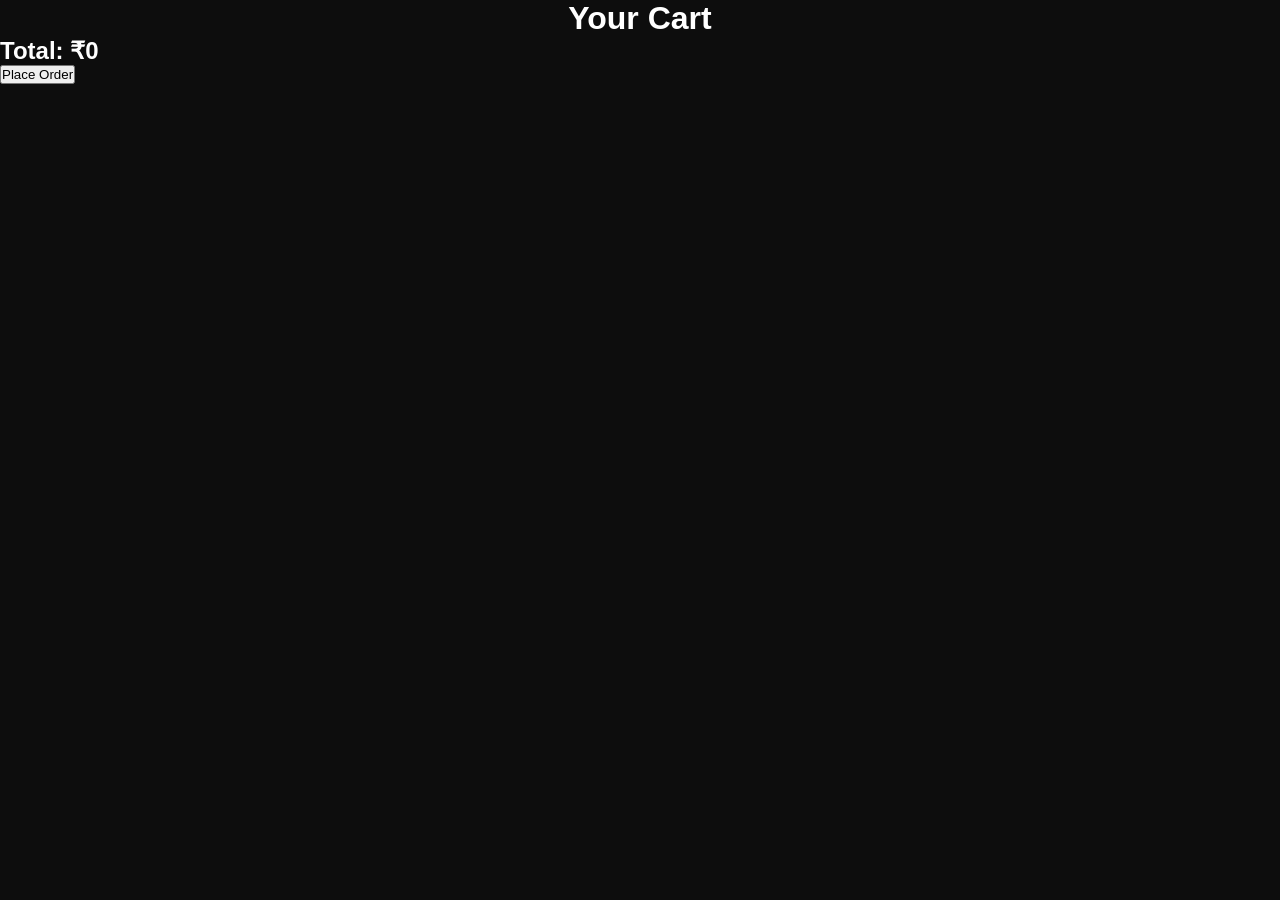
==== cart.html @ f9e0639d "first commit" ====
<!DOCTYPE html>
<html>

<head>
    <title>Cart</title>
    <link rel="stylesheet" href="css/style.css">
</head>

<body>

    <h1 style="text-align:center">Your Cart</h1>

    <ul id="cart-items"></ul>

    <h2 id="total"></h2>

    <a href="order.html">
        <button>Place Order</button>
    </a>

    <script src="js/script.js"></script>

</body>

</html>
---- css/style.css ----
:root {
    --bg-dark: #0d0d0d;
    --card-dark: #1e1e1e;
    --card-lighter: #2a2a2a;
    --neon-green: #7cff1c;
    --neon-green-hover: #5ad80b;
    --text-main: #ffffff;
    --text-muted: #9e9e9e;
    --icon-color: #ffffff;
    --bottom-nav-bg: #1e1e1ebf;
}

* {
    margin: 0;
    padding: 0;
    box-sizing: border-box;
    font-family: 'Outfit', sans-serif;
    -webkit-tap-highlight-color: transparent;
}

body {
    background-color: var(--bg-dark);
    color: var(--text-main);
    overflow-x: hidden;
}

/* Splash Screen (Overlay) - Mobile Only */
.splash-screen {
    position: fixed;
    top: 0;
    left: 0;
    width: 100%;
    height: 100vh;
    z-index: 1000;
    display: flex;
    flex-direction: column;
    background: var(--bg-dark);
    transition: opacity 0.5s ease;
}

.splash-top {
    flex: 1;
    background-color: var(--neon-green);
    border-bottom-left-radius: 40px;
    border-bottom-right-radius: 40px;
    display: flex;
    align-items: center;
    justify-content: center;
    position: relative;
    overflow: hidden;
    background-image: radial-gradient(circle at top right, rgba(0, 0, 0, 0.1) 0%, transparent 40%);
}

.splash-logo {
    font-size: 2.2rem;
    font-weight: 700;
    color: rgba(0, 0, 0, 0.9);
    display: flex;
    align-items: center;
    gap: 12px;
}

.splash-logo span {
    color: var(--text-main);
    background: rgba(0, 0, 0, 0.9);
    padding: 6px 12px;
    border-radius: 8px;
    font-size: 1.8rem;
}

.splash-bottom {
    padding: 40px 30px;
    display: flex;
    flex-direction: column;
    align-items: center;
    text-align: center;
    background: var(--bg-dark);
}

.splash-title {
    font-size: 2.5rem;
    font-weight: 700;
    margin-bottom: 15px;
    line-height: 1.2;
}

.splash-title span {
    color: var(--neon-green);
}

.splash-subtitle {
    color: var(--text-muted);
    font-size: 1rem;
    margin-bottom: 40px;
}

.splash-btn {
    width: 100%;
    max-width: 320px;
    background: var(--card-dark);
    border: 1px solid rgba(255, 255, 255, 0.05);
    color: var(--text-main);
    padding: 8px 10px;
    border-radius: 50px;
    display: flex;
    align-items: center;
    justify-content: space-between;
    cursor: pointer;
    font-size: 1.1rem;
    font-weight: 600;
    transition: transform 0.2s, background 0.3s;
    box-shadow: 0 10px 30px rgba(0, 0, 0, 0.5);
}

.splash-btn:hover {
    background: var(--card-lighter);
    transform: scale(1.03);
}

.splash-btn .icon-circle {
    width: 50px;
    height: 50px;
    background: var(--neon-green);
    border-radius: 50%;
    display: flex;
    align-items: center;
    justify-content: center;
    color: #000;
    font-size: 1.2rem;
}

.splash-btn .arrows {
    color: var(--neon-green);
    display: flex;
    gap: 4px;
    padding-right: 20px;
    font-size: 1.2rem;
}

/* Main App Container */
.app-container {
    width: 100%;
    max-width: 1400px;
    margin: 0 auto;
    min-height: 100vh;
    background: var(--bg-dark);
    position: relative;
    padding-bottom: 100px;
    /* space for bottom nav on mobile */
}

/* Header */
.app-header {
    display: flex;
    justify-content: space-between;
    align-items: center;
    padding: 20px;
    position: relative;
    z-index: 100;
}

.logo-desktop {
    display: none;
    font-size: 1.6rem;
    font-weight: 700;
    align-items: center;
    gap: 8px;
    color: rgba(255, 255, 255, 0.9);
}

.logo-desktop span {
    color: var(--text-main);
    background: var(--neon-green);
    color: #000;
    padding: 2px 8px;
    border-radius: 6px;
    font-size: 1.4rem;
}

.app-header button.notification-btn,
.app-header button.menu-btn {
    background: var(--card-dark);
    border: none;
    width: 48px;
    height: 48px;
    border-radius: 50%;
    color: var(--icon-color);
    font-size: 1.2rem;
    cursor: pointer;
    display: flex;
    align-items: center;
    justify-content: center;
    position: relative;
    transition: background 0.3s, transform 0.2s;
    box-shadow: 0 4px 10px rgba(0, 0, 0, 0.2);
}

.app-header button:active {
    transform: scale(0.95);
}

.app-header button:hover {
    background: var(--card-lighter);
}

.notification-btn .dot {
    position: absolute;
    top: 14px;
    right: 14px;
    width: 8px;
    height: 8px;
    background: #ff3b3b;
    border-radius: 50%;
    border: 2px solid var(--card-dark);
}

.location-selector {
    text-align: center;
    cursor: pointer;
    padding: 5px 15px;
    border-radius: 20px;
    transition: background 0.3s;
}

.location-selector:hover {
    background: var(--card-dark);
}

.location-selector .label {
    font-size: 0.8rem;
    color: var(--text-muted);
    margin-bottom: 2px;
}

.current-location {
    display: flex;
    align-items: center;
    gap: 8px;
    font-weight: 600;
    font-size: 1.05rem;
}

.current-location i:first-child {
    color: var(--text-main);
}

.current-location .down-icon {
    font-size: 0.8rem;
    color: var(--text-muted);
}

/* Desktop Navigation */
.desktop-nav {
    display: none;
    align-items: center;
    gap: 30px;
}

.desktop-nav a {
    color: var(--text-main);
    text-decoration: none;
    font-weight: 500;
    font-size: 1.1rem;
    transition: color 0.3s;
    position: relative;
}

.desktop-nav a:hover {
    color: var(--neon-green);
}

.desktop-nav a.active {
    color: var(--neon-green);
}

.desktop-nav a.active::after {
    content: '';
    position: absolute;
    bottom: -6px;
    left: 50%;
    transform: translateX(-50%);
    width: 6px;
    height: 6px;
    border-radius: 50%;
    background: var(--neon-green);
}

/* App Main Content */
.app-main {
    padding: 0 20px;
}

/* Hero Section (Video / Large Image Background) */
.hero-section {
    position: relative;
    border-radius: 30px;
    overflow: hidden;
    margin-bottom: 30px;
    display: flex;
    align-items: center;
    justify-content: center;
    text-align: center;
    padding: 60px 20px;
    min-height: 250px;
    box-shadow: 0 20px 40px rgba(0, 0, 0, 0.5);
    border: 1px solid rgba(255, 255, 255, 0.05);
}

.hero-image-container {
    position: absolute;
    top: 0;
    left: 0;
    width: 100%;
    height: 100%;
    z-index: 1;
    overflow: hidden;
}

.hero-bg {
    width: 100%;
    height: 100%;
    background-size: cover;
    background-position: center;
    /* Ken Burns Animation */
    animation: panZoom 25s infinite alternate ease-in-out;
}

@keyframes panZoom {
    0% {
        transform: scale(1);
    }

    100% {
        transform: scale(1.15) rotate(1deg);
    }
}

.hero-overlay {
    position: absolute;
    top: 0;
    left: 0;
    width: 100%;
    height: 100%;
    background: linear-gradient(135deg, rgba(13, 13, 13, 0.9) 0%, rgba(13, 13, 13, 0.5) 50%, rgba(13, 13, 13, 0.8) 100%);
}

.hero-content {
    position: relative;
    z-index: 2;
    max-width: 600px;
}

.hero-content h1 {
    font-size: 2.8rem;
    font-weight: 700;
    margin-bottom: 15px;
    line-height: 1.2;
    text-shadow: 0 4px 20px rgba(0, 0, 0, 0.8);
}

.hero-content h1 .highlight {
    color: var(--neon-green);
}

.hero-content p {
    font-size: 1.1rem;
    color: rgba(255, 255, 255, 0.9);
    margin-bottom: 25px;
    line-height: 1.6;
    text-shadow: 0 2px 10px rgba(0, 0, 0, 0.8);
}

.hero-buttons {
    display: flex;
    gap: 15px;
    justify-content: center;
    flex-wrap: wrap;
}

.btn-primary {
    background: var(--neon-green);
    color: #000;
    text-decoration: none;
    padding: 12px 28px;
    border-radius: 50px;
    font-weight: 600;
    font-size: 1.1rem;
    display: flex;
    align-items: center;
    gap: 8px;
    transition: transform 0.3s, background 0.3s;
    box-shadow: 0 10px 20px rgba(124, 255, 28, 0.3);
}

.btn-primary:hover {
    transform: translateY(-3px);
    background: var(--neon-green-hover);
}

.btn-secondary {
    background: rgba(255, 255, 255, 0.1);
    backdrop-filter: blur(10px);
    -webkit-backdrop-filter: blur(10px);
    color: var(--text-main);
    text-decoration: none;
    padding: 12px 28px;
    border-radius: 50px;
    font-weight: 600;
    font-size: 1.1rem;
    border: 1px solid rgba(255, 255, 255, 0.2);
    transition: transform 0.3s, background 0.3s;
}

.btn-secondary:hover {
    background: rgba(255, 255, 255, 0.2);
    transform: translateY(-3px);
}

/* Mobile Promo Banner (Hidden on large screens by default, showing only hero) */
.promo-banner {
    background: var(--neon-green);
    border-radius: 20px;
    padding: 20px;
    display: flex;
    justify-content: space-between;
    align-items: center;
    position: relative;
    overflow: hidden;
    margin-bottom: 25px;
    color: #000;
    box-shadow: 0 10px 20px rgba(124, 255, 28, 0.15);
}

.promo-content {
    flex: 1;
    z-index: 1;
    padding-right: 10px;
}

.promo-code {
    font-size: 0.8rem;
    margin-bottom: 4px;
}

.promo-urgent {
    font-size: 0.75rem;
    opacity: 0.7;
    margin-bottom: 12px;
}

.promo-title {
    font-size: 1.6rem;
    font-weight: 700;
    line-height: 1.1;
}

.promo-image {
    width: 100px;
    height: 100px;
    border-radius: 50%;
    overflow: hidden;
    border: 3px solid rgba(255, 255, 255, 0.4);
    box-shadow: 0 8px 16px rgba(0, 0, 0, 0.2);
    z-index: 1;
    flex-shrink: 0;
}

.promo-image img {
    width: 100%;
    height: 100%;
    object-fit: cover;
}

/* Category Pills */
.categories-section {
    margin-bottom: 25px;
    overflow-x: auto;
    scrollbar-width: none;
    padding-right: 20px;
}

.categories-section::-webkit-scrollbar {
    display: none;
}

.category-pills {
    display: flex;
    gap: 12px;
    padding-bottom: 5px;
}

.pill {
    background: rgba(255, 255, 255, 0.05);
    border: 1px solid rgba(255, 255, 255, 0.1);
    color: var(--text-main);
    font-size: 1rem;
    font-weight: 400;
    padding: 10px 24px;
    border-radius: 50px;
    cursor: pointer;
    white-space: nowrap;
    transition: all 0.3s ease;
}

.pill.active {
    background: var(--neon-green);
    border-color: var(--neon-green);
    color: #000;
    font-weight: 600;
    box-shadow: 0 6px 15px rgba(124, 255, 28, 0.2);
}

.pill:hover:not(.active) {
    background: var(--card-lighter);
}

/* Section Header */
.section-header {
    display: flex;
    justify-content: space-between;
    align-items: flex-end;
    margin-bottom: 20px;
}

.section-header h3 {
    font-size: 1.4rem;
    font-weight: 600;
}

.see-all {
    color: var(--text-muted);
    text-decoration: none;
    font-size: 1rem;
    font-weight: 500;
    transition: color 0.3s;
}

.see-all:hover {
    color: var(--neon-green);
}

/* Products Layout */
/* Default Mobile behavior is lateral scroll. Will override in media query */
.products-grid {
    display: flex;
    gap: 15px;
    overflow-x: auto;
    scrollbar-width: none;
    padding-bottom: 20px;
    margin-inline: -20px;
    padding-inline: 20px;
}

.products-grid::-webkit-scrollbar {
    display: none;
}

.product-card {
    min-width: 220px;
    background: var(--card-dark);
    border-radius: 20px;
    padding: 15px;
    position: relative;
    border: 1px solid rgba(255, 255, 255, 0.05);
    transition: transform 0.3s, border-color 0.3s;
    display: flex;
    flex-direction: column;
}

.product-card:hover {
    transform: translateY(-8px);
    border-color: rgba(124, 255, 28, 0.4);
    box-shadow: 0 15px 30px rgba(0, 0, 0, 0.5);
}

.card-image-wrap {
    width: 100%;
    height: 160px;
    border-radius: 15px;
    overflow: hidden;
    margin-bottom: 15px;
    position: relative;
}

.card-image-wrap img {
    width: 100%;
    height: 100%;
    object-fit: cover;
    transition: transform 0.5s;
}

.product-card:hover .card-image-wrap img {
    transform: scale(1.08);
}

.card-badge {
    position: absolute;
    top: 10px;
    left: 10px;
    background: rgba(0, 0, 0, 0.7);
    color: white;
    font-size: 0.75rem;
    font-weight: 600;
    padding: 4px 10px;
    border-radius: 20px;
    backdrop-filter: blur(4px);
    -webkit-backdrop-filter: blur(4px);
}

.card-info {
    flex-grow: 1;
    display: flex;
    flex-direction: column;
    justify-content: space-between;
}

.card-info h4 {
    font-size: 1.15rem;
    font-weight: 600;
    margin-bottom: 6px;
    color: var(--text-main);
    line-height: 1.3;
}

.card-desc {
    font-size: 0.85rem;
    color: var(--text-muted);
    margin-bottom: 12px;
    display: -webkit-box;
    -webkit-line-clamp: 2;
    -webkit-box-orient: vertical;
    overflow: hidden;
    line-height: 1.4;
}

.price-row {
    margin-top: auto;
    display: flex;
    justify-content: space-between;
    align-items: flex-end;
}

.price {
    font-size: 1.4rem;
    font-weight: 700;
}

.rating {
    font-size: 0.8rem;
    color: rgba(255, 255, 255, 0.8);
    background: rgba(255, 255, 255, 0.1);
    padding: 4px 10px;
    border-radius: 8px;
    display: inline-flex;
    align-items: center;
    gap: 4px;
}

.rating i {
    color: var(--neon-green);
}

.add-btn {
    position: absolute;
    bottom: 15px;
    right: 15px;
    width: 42px;
    height: 42px;
    border-radius: 50%;
    background: var(--card-lighter);
    color: var(--text-main);
    border: none;
    display: flex;
    align-items: center;
    justify-content: center;
    cursor: pointer;
    font-size: 1.2rem;
    transition: background 0.3s, color 0.3s, transform 0.2s;
    z-index: 2;
}

.add-btn:hover {
    background: var(--neon-green);
    color: #000;
    transform: scale(1.1);
    box-shadow: 0 4px 15px rgba(124, 255, 28, 0.4);
}

/* Feature Card */
.feature-card {
    background: var(--card-dark);
    border-radius: 20px;
    padding: 20px;
    display: flex;
    align-items: center;
    justify-content: space-between;
    border: 1px solid rgba(255, 255, 255, 0.05);
    margin-bottom: 30px;
    transition: transform 0.3s, border-color 0.3s;
    cursor: pointer;
}

.feature-card:hover {
    transform: translateY(-5px);
    border-color: rgba(124, 255, 28, 0.3);
}

.feature-info {
    flex: 1;
    padding-right: 20px;
}

.feature-info h4 {
    font-size: 1.2rem;
    margin-bottom: 8px;
    font-weight: 600;
}

.feature-info p {
    font-size: 0.9rem;
    color: var(--text-muted);
    margin-bottom: 12px;
}

.feature-link {
    color: var(--neon-green);
    text-decoration: none;
    font-size: 0.9rem;
    font-weight: 500;
    display: inline-flex;
    align-items: center;
    gap: 5px;
}

.feature-link:hover {
    text-decoration: underline;
}

.feature-img {
    width: 100px;
    height: 100px;
    border-radius: 15px;
    overflow: hidden;
    flex-shrink: 0;
}

.feature-img img {
    width: 100%;
    height: 100%;
    object-fit: cover;
}

/* Bottom Navigation (Mobile Only) */
.bottom-nav {
    position: fixed;
    bottom: 0;
    left: 0;
    width: 100%;
    height: 85px;
    background: rgba(30, 30, 30, 0.95);
    backdrop-filter: blur(15px);
    -webkit-backdrop-filter: blur(15px);
    border-top: 1px solid rgba(255, 255, 255, 0.05);
    border-top-left-radius: 25px;
    border-top-right-radius: 25px;
    display: flex;
    justify-content: space-around;
    align-items: center;
    padding: 0 10px;
    z-index: 100;
}

.nav-item {
    text-decoration: none;
    color: var(--text-muted);
    display: flex;
    flex-direction: column;
    align-items: center;
    gap: 6px;
    font-size: 0.75rem;
    font-weight: 500;
    transition: 0.3s;
    position: relative;
    padding: 10px;
    width: 65px;
}

.nav-item i {
    font-size: 1.4rem;
    transition: transform 0.3s;
}

.nav-item.active {
    color: var(--neon-green);
}

.nav-item.active .nav-icon-bg {
    background: var(--neon-green);
    width: 46px;
    height: 46px;
    border-radius: 50%;
    display: flex;
    align-items: center;
    justify-content: center;
    margin-top: -24px;
    box-shadow: 0 4px 15px rgba(124, 255, 28, 0.4);
    border: 4px solid var(--bg-dark);
    /* cut-out effect */
}

.nav-item.active .nav-icon-bg i {
    color: #000;
    font-size: 1.2rem;
}

.nav-item.active span {
    margin-top: 2px;
}

.nav-item:hover:not(.active) i {
    color: var(--text-main);
    transform: translateY(-3px);
}

/* Responsive Overrides for Desktop / Tablets */
@media (min-width: 768px) {
    .app-main {
        padding: 0 40px;
    }

    .app-header {
        padding: 30px 40px;
    }

    /* Change Layout Elements for Desktop */
    .mobile-only-btn {
        display: none !important;
    }

    .logo-desktop {
        display: flex;
    }

    .desktop-nav {
        display: flex;
    }

    .bottom-nav {
        display: none;
    }

    .app-container {
        padding-bottom: 40px;
        /* remove bottom nav padding */
    }

    .hero-section {
        min-height: 420px;
        margin-top: 10px;
    }

    .hero-content h1 {
        font-size: 4rem;
    }

    .hero-content p {
        font-size: 1.3rem;
    }

    /* Transform Scroller into Grid */
    .products-grid {
        display: grid;
        grid-template-columns: repeat(auto-fill, minmax(280px, 1fr));
        gap: 30px;
        overflow-x: visible;
        margin-inline: 0;
        padding-inline: 0;
    }

    .product-card {
        min-width: unset;
        /* Remove linear flex constraint */
    }

    /* Improve Categories */
    .categories-section {
        overflow-x: visible;
    }

    .category-pills {
        flex-wrap: wrap;
    }

    /* Feature Card Adjust */
    .feature-card {
        padding: 30px;
    }

    .feature-info h4 {
        font-size: 1.5rem;
    }

    .feature-info p {
        font-size: 1.1rem;
    }

    .feature-img {
        width: 180px;
        height: 180px;
    }
}

/* Large Screens */
@media (min-width: 1024px) {
    .promo-banner {
        /* On desktop, the hero banner is big enough, but lets keep promo as a secondary banner */
        width: 100%;
        max-width: 600px;
        margin-left: auto;
        margin-right: auto;
    }
}
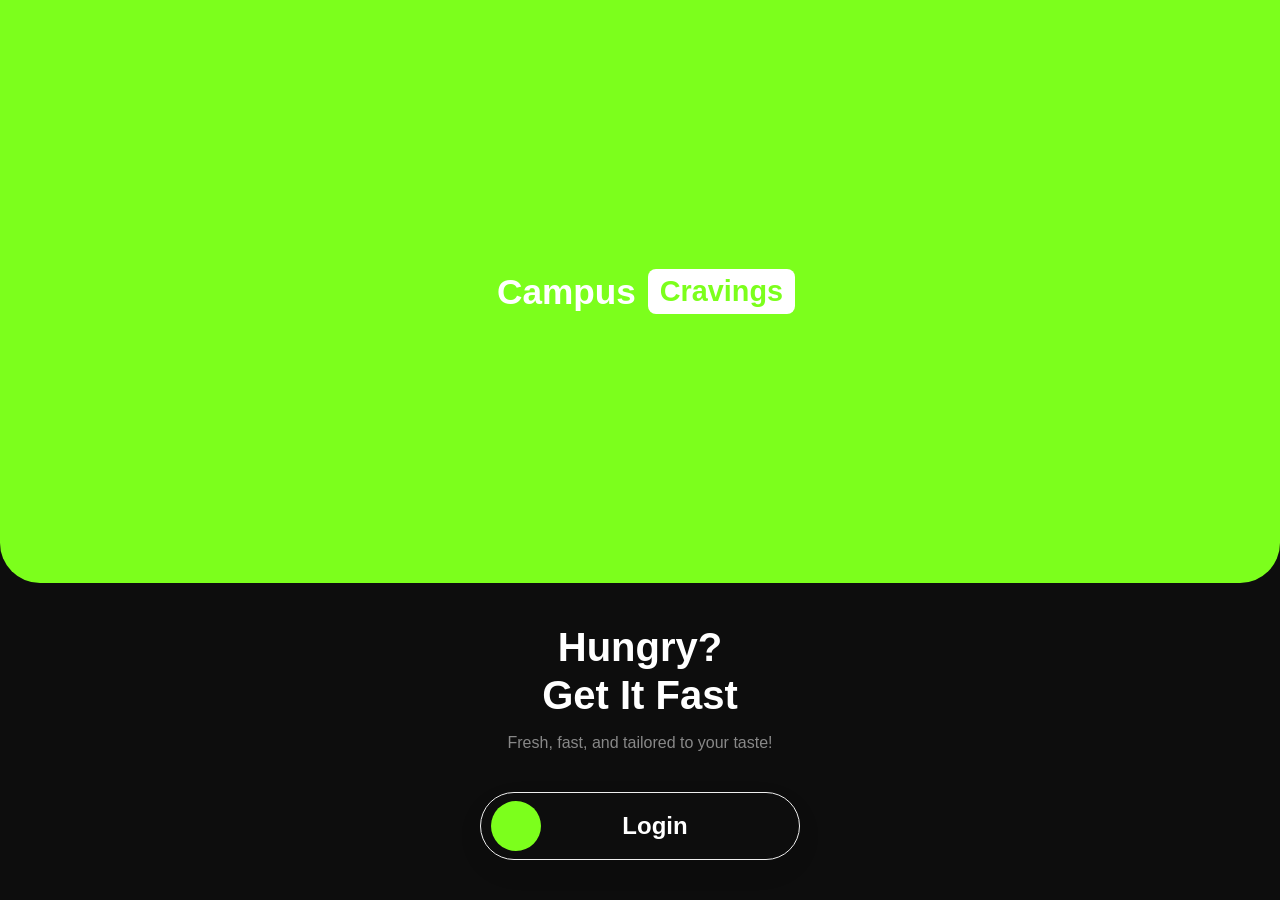
==== commit a8741715: "update features" ====
--- a/cart.html
+++ b/cart.html
@@ -1,25 +1,123 @@
 <!DOCTYPE html>
-<html>
+<html lang="en">
+<head>
+    <meta charset="UTF-8">
+    <meta name="viewport" content="width=device-width, initial-scale=1.0">
+    <title>Your Cart - CampusCravings</title>
+    <link rel="stylesheet" href="css/style.css">
+    <link rel="stylesheet" href="https://cdnjs.cloudflare.com/ajax/libs/font-awesome/6.4.0/css/all.min.css">
+    <style>
+        .cart-container {
+            max-width: 600px;
+            margin: 40px auto;
+            padding: 30px;
+            background: #fff;
+            border-radius: 20px;
+            box-shadow: var(--card-shadow);
+            border: 1px solid var(--border-light);
+        }
+        .cart-title {
+            font-size: 1.8rem;
+            font-weight: 800;
+            margin-bottom: 25px;
+            color: var(--text-main);
+            display: flex;
+            align-items: center;
+            gap: 12px;
+        }
+        .cart-list {
+            list-style: none;
+            padding: 0;
+            margin-bottom: 30px;
+        }
+        .cart-list li {
+            padding: 15px 0;
+            border-bottom: 1px solid var(--border-light);
+            display: flex;
+            justify-content: space-between;
+            align-items: center;
+            font-weight: 600;
+            color: var(--text-main);
+        }
+        .cart-total {
+            font-size: 1.4rem;
+            font-weight: 800;
+            text-align: right;
+            margin-bottom: 30px;
+            color: var(--swiggy-orange);
+        }
+        .checkout-btn {
+            display: block;
+            width: 100%;
+            padding: 18px;
+            background: var(--swiggy-orange);
+            color: #fff;
+            border: none;
+            border-radius: 12px;
+            font-size: 1.1rem;
+            font-weight: 800;
+            text-transform: uppercase;
+            letter-spacing: 1px;
+            cursor: pointer;
+            text-align: center;
+            text-decoration: none;
+            transition: background 0.3s;
+        }
+        .checkout-btn:hover {
+            background: #e67012;
+        }
+        .empty-cart-msg {
+            text-align: center;
+            padding: 40px;
+            color: var(--text-muted);
+        }
+    </style>
+</head>
+<body style="background: var(--bg-main); font-family: 'Outfit', sans-serif; color: var(--text-main);">
 
-<head>
-    <title>Cart</title>
-    <link rel="stylesheet" href="css/style.css">
-</head>
+    <div class="app-container">
+        <header class="app-header">
+            <a href="index.php" style="color: var(--text-main); text-decoration: none; font-weight: 700;"><i class="fa-solid fa-arrow-left"></i> Back</a>
+            <div class="logo-desktop">Campus<span>Cravings</span></div>
+            <div style="width: 40px;"></div>
+        </header>
 
-<body>
+        <main class="cart-container" style="background: var(--bg-light); border: 1px solid var(--border-light); box-shadow: var(--card-shadow); padding: 32px; border-radius: 20px; max-width: 600px; margin: 40px auto;">
+            <h1 class="cart-title" style="color: var(--text-main); font-size: 1.8rem; font-weight: 800; margin-bottom: 25px; display: flex; align-items: center; gap: 12px;">
+                <i class="fa-solid fa-basket-shopping" style="color: var(--swiggy-orange);"></i> Your Cart
+            </h1>
+            
+            <ul id="cart-items" class="cart-list" style="list-style: none; padding: 0; margin-bottom: 30px;">
+                <!-- Items will be populated by loadCart() in script.js -->
+            </ul>
 
-    <h1 style="text-align:center">Your Cart</h1>
+            <h2 id="total" class="cart-total" style="color: var(--swiggy-orange); font-size: 1.4rem; font-weight: 800; text-align: right; margin-bottom: 30px;">Total: ₹0</h2>
 
-    <ul id="cart-items"></ul>
+            <a href="checkout.php" class="checkout-btn" style="display: block; width: 100%; padding: 18px; background: var(--swiggy-orange); color: #000; border: none; border-radius: 12px; font-size: 1.1rem; font-weight: 800; text-transform: uppercase; letter-spacing: 1px; cursor: pointer; text-align: center; text-decoration: none; transition: background 0.3s; font-family: 'Outfit', sans-serif;">
+                Proceed to Checkout
+            </a>
+        </main>
 
-    <h2 id="total"></h2>
-
-    <a href="order.html">
-        <button>Place Order</button>
-    </a>
+        <nav class="bottom-nav">
+            <a href="index.php" class="nav-item">
+                <i class="fa-solid fa-house"></i>
+                <span>Home</span>
+            </a>
+            <a href="explore.php" class="nav-item">
+                <i class="fa-regular fa-compass"></i>
+                <span>Explore</span>
+            </a>
+            <a href="cart.html" class="nav-item active">
+                <div class="nav-icon-bg"><i class="fa-solid fa-basket-shopping"></i></div>
+                <span>Cart</span>
+            </a>
+            <a href="profile.php" class="nav-item">
+                <i class="fa-regular fa-user"></i>
+                <span>Account</span>
+            </a>
+        </nav>
+    </div>
 
     <script src="js/script.js"></script>
-
 </body>
-
 </html>
--- a/css/style.css
+++ b/css/style.css
@@ -1,13 +1,26 @@
+/* Fonts should be added locally as per Turn 10 */
+@font-face {
+    font-family: 'Outfit';
+    src: url('../fonts/Outfit-Regular.ttf') format('truetype');
+    font-weight: 400;
+}
+@font-face {
+    font-family: 'Outfit';
+    src: url('../fonts/Outfit-Bold.ttf') format('truetype');
+    font-weight: 700;
+}
+
 :root {
-    --bg-dark: #0d0d0d;
-    --card-dark: #1e1e1e;
-    --card-lighter: #2a2a2a;
-    --neon-green: #7cff1c;
-    --neon-green-hover: #5ad80b;
+    --bg-main: #0d0d0d;
+    --bg-light: #1a1a1a;
+    --card-bg: #1a1a1a;
+    --swiggy-orange: #7cff1c; /* Using Neon Green as the primary accent */
+    --swiggy-green: #7cff1c;
     --text-main: #ffffff;
-    --text-muted: #9e9e9e;
-    --icon-color: #ffffff;
-    --bottom-nav-bg: #1e1e1ebf;
+    --text-muted: #888888;
+    --border-light: #333333;
+    --card-shadow: 0 4px 20px rgba(0, 0, 0, 0.5);
+    --bottom-nav-bg: #1a1a1a;
 }
 
 * {
@@ -19,12 +32,12 @@
 }
 
 body {
-    background-color: var(--bg-dark);
+    background-color: var(--bg-main);
     color: var(--text-main);
     overflow-x: hidden;
 }
 
-/* Splash Screen (Overlay) - Mobile Only */
+
 .splash-screen {
     position: fixed;
     top: 0;
@@ -34,13 +47,13 @@
     z-index: 1000;
     display: flex;
     flex-direction: column;
-    background: var(--bg-dark);
+    background: var(--bg-main);
     transition: opacity 0.5s ease;
 }
 
 .splash-top {
     flex: 1;
-    background-color: var(--neon-green);
+    background-color: var(--swiggy-orange);
     border-bottom-left-radius: 40px;
     border-bottom-right-radius: 40px;
     display: flex;
@@ -48,21 +61,20 @@
     justify-content: center;
     position: relative;
     overflow: hidden;
-    background-image: radial-gradient(circle at top right, rgba(0, 0, 0, 0.1) 0%, transparent 40%);
 }
 
 .splash-logo {
     font-size: 2.2rem;
     font-weight: 700;
-    color: rgba(0, 0, 0, 0.9);
+    color: white;
     display: flex;
     align-items: center;
     gap: 12px;
 }
 
 .splash-logo span {
-    color: var(--text-main);
-    background: rgba(0, 0, 0, 0.9);
+    color: var(--swiggy-orange);
+    background: white;
     padding: 6px 12px;
     border-radius: 8px;
     font-size: 1.8rem;
@@ -74,7 +86,7 @@
     flex-direction: column;
     align-items: center;
     text-align: center;
-    background: var(--bg-dark);
+    background: var(--bg-main);
 }
 
 .splash-title {
@@ -85,7 +97,7 @@
 }
 
 .splash-title span {
-    color: var(--neon-green);
+    color: var(--swiggy-orange);
 }
 
 .splash-subtitle {
@@ -97,59 +109,59 @@
 .splash-btn {
     width: 100%;
     max-width: 320px;
-    background: var(--card-dark);
-    border: 1px solid rgba(255, 255, 255, 0.05);
-    color: var(--text-main);
+    background: var(--bg-main);
+    border: 1px solid #eee;
+    color: #ffffff;
     padding: 8px 10px;
     border-radius: 50px;
     display: flex;
     align-items: center;
     justify-content: space-between;
     cursor: pointer;
-    font-size: 1.1rem;
+    font-size: 1.5rem;
+    text-decoration: none;
     font-weight: 600;
     transition: transform 0.2s, background 0.3s;
-    box-shadow: 0 10px 30px rgba(0, 0, 0, 0.5);
+    box-shadow: 0 10px 30px rgba(0, 0, 0, 0.05);
 }
 
 .splash-btn:hover {
-    background: var(--card-lighter);
+    background: #f9f9f9;
     transform: scale(1.03);
 }
 
 .splash-btn .icon-circle {
     width: 50px;
     height: 50px;
-    background: var(--neon-green);
+    background: var(--swiggy-orange);
     border-radius: 50%;
     display: flex;
     align-items: center;
     justify-content: center;
-    color: #000;
+    color: #fff;
     font-size: 1.2rem;
 }
 
 .splash-btn .arrows {
-    color: var(--neon-green);
+    color: var(--swiggy-orange);
     display: flex;
     gap: 4px;
     padding-right: 20px;
     font-size: 1.2rem;
 }
 
-/* Main App Container */
+
 .app-container {
     width: 100%;
     max-width: 1400px;
     margin: 0 auto;
     min-height: 100vh;
-    background: var(--bg-dark);
+    background: var(--bg-main);
     position: relative;
     padding-bottom: 100px;
-    /* space for bottom nav on mobile */
-}
-
-/* Header */
+}
+
+
 .app-header {
     display: flex;
     justify-content: space-between;
@@ -160,18 +172,17 @@
 }
 
 .logo-desktop {
-    display: none;
+    display: flex;
     font-size: 1.6rem;
     font-weight: 700;
     align-items: center;
     gap: 8px;
-    color: rgba(255, 255, 255, 0.9);
+    color: var(--text-main);
 }
 
 .logo-desktop span {
-    color: var(--text-main);
-    background: var(--neon-green);
-    color: #000;
+    background: var(--swiggy-orange);
+    color: #fff;
     padding: 2px 8px;
     border-radius: 6px;
     font-size: 1.4rem;
@@ -179,12 +190,12 @@
 
 .app-header button.notification-btn,
 .app-header button.menu-btn {
-    background: var(--card-dark);
-    border: none;
+    background: var(--bg-main);
+    border: 1px solid var(--border-light);
     width: 48px;
     height: 48px;
     border-radius: 50%;
-    color: var(--icon-color);
+    color: var(--text-main);
     font-size: 1.2rem;
     cursor: pointer;
     display: flex;
@@ -192,7 +203,7 @@
     justify-content: center;
     position: relative;
     transition: background 0.3s, transform 0.2s;
-    box-shadow: 0 4px 10px rgba(0, 0, 0, 0.2);
+    box-shadow: 0 2px 6px rgba(0, 0, 0, 0.05);
 }
 
 .app-header button:active {
@@ -200,7 +211,7 @@
 }
 
 .app-header button:hover {
-    background: var(--card-lighter);
+    background: #f9f9f9;
 }
 
 .notification-btn .dot {
@@ -249,9 +260,9 @@
     color: var(--text-muted);
 }
 
-/* Desktop Navigation */
+
 .desktop-nav {
-    display: none;
+    display: flex;
     align-items: center;
     gap: 30px;
 }
@@ -259,38 +270,28 @@
 .desktop-nav a {
     color: var(--text-main);
     text-decoration: none;
-    font-weight: 500;
-    font-size: 1.1rem;
+    font-weight: 600;
+    font-size: 0.95rem;
+    text-transform: uppercase;
     transition: color 0.3s;
     position: relative;
+    letter-spacing: 0.5px;
 }
 
 .desktop-nav a:hover {
-    color: var(--neon-green);
+    color: var(--swiggy-orange);
 }
 
 .desktop-nav a.active {
-    color: var(--neon-green);
-}
-
-.desktop-nav a.active::after {
-    content: '';
-    position: absolute;
-    bottom: -6px;
-    left: 50%;
-    transform: translateX(-50%);
-    width: 6px;
-    height: 6px;
-    border-radius: 50%;
-    background: var(--neon-green);
-}
-
-/* App Main Content */
+    color: var(--swiggy-orange);
+}
+
+
 .app-main {
     padding: 0 20px;
 }
 
-/* Hero Section (Video / Large Image Background) */
+
 .hero-section {
     position: relative;
     border-radius: 30px;
@@ -321,7 +322,7 @@
     height: 100%;
     background-size: cover;
     background-position: center;
-    /* Ken Burns Animation */
+
     animation: panZoom 25s infinite alternate ease-in-out;
 }
 
@@ -378,47 +379,49 @@
 }
 
 .btn-primary {
-    background: var(--neon-green);
-    color: #000;
+    background: var(--swiggy-orange);
+    color: #fff;
     text-decoration: none;
     padding: 12px 28px;
-    border-radius: 50px;
-    font-weight: 600;
-    font-size: 1.1rem;
-    display: flex;
-    align-items: center;
-    gap: 8px;
+    border-radius: 8px;
+    font-weight: 700;
+    font-size: 1rem;
+    display: flex;
+    align-items: center;
+    gap: 10px;
     transition: transform 0.3s, background 0.3s;
-    box-shadow: 0 10px 20px rgba(124, 255, 28, 0.3);
+    box-shadow: 0 4px 14px rgba(252, 128, 25, 0.3);
+    border: none;
+    text-transform: uppercase;
 }
 
 .btn-primary:hover {
-    transform: translateY(-3px);
-    background: var(--neon-green-hover);
+    transform: translateY(-2px);
+    background: #e67012;
 }
 
 .btn-secondary {
-    background: rgba(255, 255, 255, 0.1);
-    backdrop-filter: blur(10px);
-    -webkit-backdrop-filter: blur(10px);
+    background: white;
     color: var(--text-main);
     text-decoration: none;
     padding: 12px 28px;
-    border-radius: 50px;
-    font-weight: 600;
-    font-size: 1.1rem;
-    border: 1px solid rgba(255, 255, 255, 0.2);
+    border-radius: 8px;
+    font-weight: 700;
+    font-size: 1rem;
+    border: 1px solid var(--border-light);
     transition: transform 0.3s, background 0.3s;
+    text-transform: uppercase;
+    box-shadow: 0 2px 8px rgba(0, 0, 0, 0.5);
 }
 
 .btn-secondary:hover {
-    background: rgba(255, 255, 255, 0.2);
-    transform: translateY(-3px);
-}
-
-/* Mobile Promo Banner (Hidden on large screens by default, showing only hero) */
+    background: #f9f9f9;
+    transform: translateY(-2px);
+}
+
+
 .promo-banner {
-    background: var(--neon-green);
+    background: var(--bg-main);
     border-radius: 20px;
     padding: 20px;
     display: flex;
@@ -427,8 +430,9 @@
     position: relative;
     overflow: hidden;
     margin-bottom: 25px;
-    color: #000;
-    box-shadow: 0 10px 20px rgba(124, 255, 28, 0.15);
+    color: var(--text-main);
+    box-shadow: var(--card-shadow);
+    border: 1px solid var(--border-light);
 }
 
 .promo-content {
@@ -471,7 +475,7 @@
     object-fit: cover;
 }
 
-/* Category Pills */
+
 .categories-section {
     margin-bottom: 25px;
     overflow-x: auto;
@@ -490,31 +494,31 @@
 }
 
 .pill {
-    background: rgba(255, 255, 255, 0.05);
-    border: 1px solid rgba(255, 255, 255, 0.1);
-    color: var(--text-main);
-    font-size: 1rem;
-    font-weight: 400;
+    background: var(--bg-main);
+    border: 1px solid var(--border-light);
+    color: var(--text-muted);
+    font-size: 0.9rem;
+    font-weight: 500;
     padding: 10px 24px;
-    border-radius: 50px;
+    border-radius: 8px;
     cursor: pointer;
     white-space: nowrap;
     transition: all 0.3s ease;
+    box-shadow: 0 2px 4px rgba(0,0,0,0.02);
 }
 
 .pill.active {
-    background: var(--neon-green);
-    border-color: var(--neon-green);
-    color: #000;
+    background: var(--text-main);
+    border-color: var(--text-main);
+    color: #fff;
     font-weight: 600;
-    box-shadow: 0 6px 15px rgba(124, 255, 28, 0.2);
 }
 
 .pill:hover:not(.active) {
-    background: var(--card-lighter);
-}
-
-/* Section Header */
+    background: #f9f9f9;
+}
+
+
 .section-header {
     display: flex;
     justify-content: space-between;
@@ -528,19 +532,19 @@
 }
 
 .see-all {
-    color: var(--text-muted);
+    color: var(--swiggy-orange);
     text-decoration: none;
-    font-size: 1rem;
-    font-weight: 500;
+    font-size: 0.95rem;
+    font-weight: 700;
     transition: color 0.3s;
 }
 
 .see-all:hover {
-    color: var(--neon-green);
-}
-
-/* Products Layout */
-/* Default Mobile behavior is lateral scroll. Will override in media query */
+    color: #e67012;
+}
+
+
+
 .products-grid {
     display: flex;
     gap: 15px;
@@ -556,21 +560,20 @@
 }
 
 .product-card {
-    min-width: 220px;
-    background: var(--card-dark);
-    border-radius: 20px;
+    min-width: 250px;
+    background: var(--card-bg);
+    border-radius: 12px;
     padding: 15px;
     position: relative;
-    border: 1px solid rgba(255, 255, 255, 0.05);
-    transition: transform 0.3s, border-color 0.3s;
+    border: 1px solid transparent;
+    transition: transform 0.3s, box-shadow 0.3s;
     display: flex;
     flex-direction: column;
 }
 
 .product-card:hover {
-    transform: translateY(-8px);
-    border-color: rgba(124, 255, 28, 0.4);
-    box-shadow: 0 15px 30px rgba(0, 0, 0, 0.5);
+    transform: translateY(-4px);
+    box-shadow: 0 8px 16px rgba(0, 0, 0, 0.1);
 }
 
 .card-image-wrap {
@@ -597,14 +600,15 @@
     position: absolute;
     top: 10px;
     left: 10px;
-    background: rgba(0, 0, 0, 0.7);
-    color: white;
-    font-size: 0.75rem;
-    font-weight: 600;
+    background: rgba(255, 255, 255, 0.9);
+    color: var(--text-main);
+    font-size: 0.7rem;
+    font-weight: 700;
     padding: 4px 10px;
-    border-radius: 20px;
-    backdrop-filter: blur(4px);
-    -webkit-backdrop-filter: blur(4px);
+    border-radius: 4px;
+    text-transform: uppercase;
+    letter-spacing: 1px;
+    box-shadow: 0 2px 4px rgba(0,0,0,0.1);
 }
 
 .card-info {
@@ -628,6 +632,7 @@
     margin-bottom: 12px;
     display: -webkit-box;
     -webkit-line-clamp: 2;
+    line-clamp: 2;
     -webkit-box-orient: vertical;
     overflow: hidden;
     line-height: 1.4;
@@ -647,62 +652,65 @@
 
 .rating {
     font-size: 0.8rem;
-    color: rgba(255, 255, 255, 0.8);
-    background: rgba(255, 255, 255, 0.1);
-    padding: 4px 10px;
-    border-radius: 8px;
+    color: #fff;
+    background: var(--swiggy-green);
+    padding: 2px 8px;
+    border-radius: 4px;
     display: inline-flex;
     align-items: center;
     gap: 4px;
+    font-weight: 700;
 }
 
 .rating i {
-    color: var(--neon-green);
+    color: #fff;
+    font-size: 0.7rem;
 }
 
 .add-btn {
     position: absolute;
     bottom: 15px;
     right: 15px;
-    width: 42px;
-    height: 42px;
-    border-radius: 50%;
-    background: var(--card-lighter);
-    color: var(--text-main);
-    border: none;
+    width: 36px;
+    height: 36px;
+    border-radius: 8px;
+    background: var(--bg-main);
+    color: var(--swiggy-green);
+    border: 1px solid var(--border-light);
     display: flex;
     align-items: center;
     justify-content: center;
     cursor: pointer;
-    font-size: 1.2rem;
-    transition: background 0.3s, color 0.3s, transform 0.2s;
-    z-index: 2;
+    font-size: 1rem;
+    transition: all 0.2s;
+    font-weight: 800;
+    box-shadow: 0 2px 4px rgba(0, 0, 0, 0.5);
 }
 
 .add-btn:hover {
-    background: var(--neon-green);
-    color: #000;
-    transform: scale(1.1);
-    box-shadow: 0 4px 15px rgba(124, 255, 28, 0.4);
-}
-
-/* Feature Card */
+    background: var(--swiggy-green);
+    color: #fff;
+    border-color: var(--swiggy-green);
+    transform: scale(1.05);
+}
+
+
 .feature-card {
-    background: var(--card-dark);
+    background: var(--bg-main);
     border-radius: 20px;
     padding: 20px;
     display: flex;
     align-items: center;
     justify-content: space-between;
-    border: 1px solid rgba(255, 255, 255, 0.05);
+    border: 1px solid var(--border-light);
     margin-bottom: 30px;
-    transition: transform 0.3s, border-color 0.3s;
+    transition: transform 0.3s;
     cursor: pointer;
+    box-shadow: var(--card-shadow);
 }
 
 .feature-card:hover {
     transform: translateY(-5px);
-    border-color: rgba(124, 255, 28, 0.3);
 }
 
 .feature-info {
@@ -713,7 +721,7 @@
 .feature-info h4 {
     font-size: 1.2rem;
     margin-bottom: 8px;
-    font-weight: 600;
+    font-weight: 700;
 }
 
 .feature-info p {
@@ -723,10 +731,10 @@
 }
 
 .feature-link {
-    color: var(--neon-green);
+    color: var(--swiggy-orange);
     text-decoration: none;
     font-size: 0.9rem;
-    font-weight: 500;
+    font-weight: 700;
     display: inline-flex;
     align-items: center;
     gap: 5px;
@@ -750,71 +758,60 @@
     object-fit: cover;
 }
 
-/* Bottom Navigation (Mobile Only) */
+
 .bottom-nav {
     position: fixed;
     bottom: 0;
     left: 0;
     width: 100%;
-    height: 85px;
-    background: rgba(30, 30, 30, 0.95);
-    backdrop-filter: blur(15px);
-    -webkit-backdrop-filter: blur(15px);
-    border-top: 1px solid rgba(255, 255, 255, 0.05);
-    border-top-left-radius: 25px;
-    border-top-right-radius: 25px;
+    height: 75px;
+    background: var(--bg-main);
+    border-top: 1px solid var(--border-light);
+    border-top-left-radius: 20px;
+    border-top-right-radius: 20px;
     display: flex;
     justify-content: space-around;
     align-items: center;
     padding: 0 10px;
-    z-index: 100;
+    z-index: 1000;
+    box-shadow: 0 -4px 12px rgba(0, 0, 0, 0.5);
 }
 
 .nav-item {
     text-decoration: none;
-    color: var(--text-muted);
+    color: #686b78;
     display: flex;
     flex-direction: column;
     align-items: center;
-    gap: 6px;
-    font-size: 0.75rem;
-    font-weight: 500;
+    gap: 4px;
+    font-size: 0.7rem;
+    font-weight: 700;
     transition: 0.3s;
-    position: relative;
-    padding: 10px;
     width: 65px;
 }
 
 .nav-item i {
-    font-size: 1.4rem;
-    transition: transform 0.3s;
+    font-size: 1.2rem;
 }
 
 .nav-item.active {
-    color: var(--neon-green);
+    color: var(--swiggy-orange);
 }
 
 .nav-item.active .nav-icon-bg {
-    background: var(--neon-green);
-    width: 46px;
-    height: 46px;
-    border-radius: 50%;
+    background: var(--swiggy-orange);
+    width: 42px;
+    height: 42px;
+    border-radius: 12px;
     display: flex;
     align-items: center;
     justify-content: center;
-    margin-top: -24px;
-    box-shadow: 0 4px 15px rgba(124, 255, 28, 0.4);
-    border: 4px solid var(--bg-dark);
-    /* cut-out effect */
+    margin-top: -20px;
+    box-shadow: 0 4px 12px rgba(252, 128, 25, 0.3);
 }
 
 .nav-item.active .nav-icon-bg i {
-    color: #000;
-    font-size: 1.2rem;
-}
-
-.nav-item.active span {
-    margin-top: 2px;
+    color: #fff;
 }
 
 .nav-item:hover:not(.active) i {
@@ -822,7 +819,7 @@
     transform: translateY(-3px);
 }
 
-/* Responsive Overrides for Desktop / Tablets */
+
 @media (min-width: 768px) {
     .app-main {
         padding: 0 40px;
@@ -832,7 +829,7 @@
         padding: 30px 40px;
     }
 
-    /* Change Layout Elements for Desktop */
+
     .mobile-only-btn {
         display: none !important;
     }
@@ -851,7 +848,7 @@
 
     .app-container {
         padding-bottom: 40px;
-        /* remove bottom nav padding */
+
     }
 
     .hero-section {
@@ -867,7 +864,7 @@
         font-size: 1.3rem;
     }
 
-    /* Transform Scroller into Grid */
+
     .products-grid {
         display: grid;
         grid-template-columns: repeat(auto-fill, minmax(280px, 1fr));
@@ -879,10 +876,10 @@
 
     .product-card {
         min-width: unset;
-        /* Remove linear flex constraint */
-    }
-
-    /* Improve Categories */
+
+    }
+
+
     .categories-section {
         overflow-x: visible;
     }
@@ -891,7 +888,7 @@
         flex-wrap: wrap;
     }
 
-    /* Feature Card Adjust */
+
     .feature-card {
         padding: 30px;
     }
@@ -910,10 +907,10 @@
     }
 }
 
-/* Large Screens */
+
 @media (min-width: 1024px) {
     .promo-banner {
-        /* On desktop, the hero banner is big enough, but lets keep promo as a secondary banner */
+
         width: 100%;
         max-width: 600px;
         margin-left: auto;
